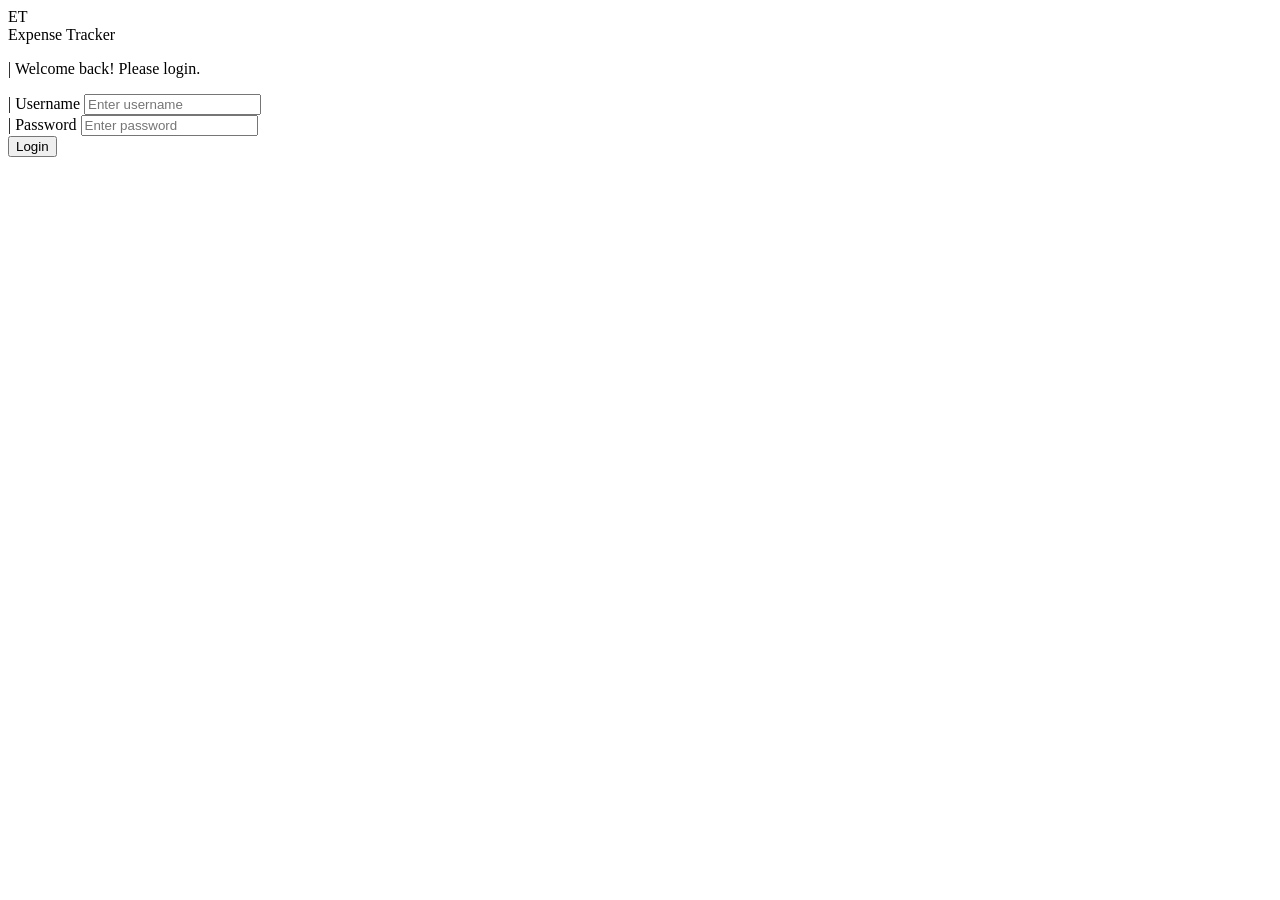
==== index.html @ 93eeb166 "My first project" ====
<!DOCTYPE html>
<html lang="en">
<head>
    <meta charset="UTF-8">
    <meta name="viewport" content="width=device-width, initial-scale=1.0">
    <title>Login - Expense Tracker</title>
    <link rel="stylesheet" href="../css/index.css">
</head>
<body>
    <div class="login">
        <div class="login-box">
            <div class="logo">
                <div class="logo-box">ET</div>
                <div class="logo-hed">Expense Tracker</div>
            </div>
            <p class="login-sub-hed">| Welcome back! Please login.</p>
            <div class="input-item">
                <label>| Username</label>
                <input type="text" id="username" placeholder="Enter username">
                <span class="error" id="username-error"></span>
            </div>
            <div class="input-item">
                <label>| Password</label>
                <input type="password" id="password" placeholder="Enter password">
                <span class="error" id="password-error"></span>
            </div>
            <button class="login-btn" onclick="handleLogin()">Login</button>
        </div>
    </div>
    <script src="../Js/index.js"></script>
</body>
</html>
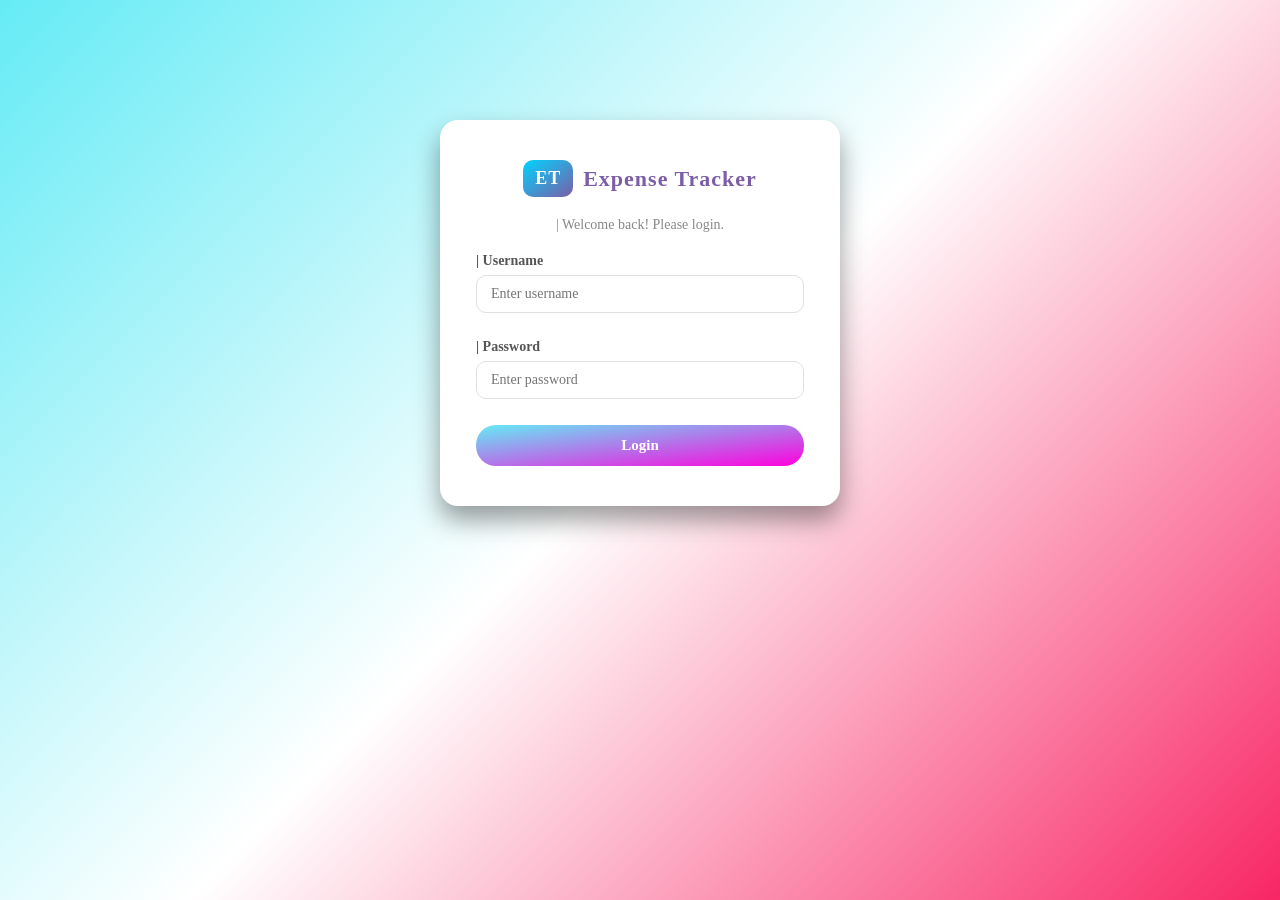
==== commit c14b0843: "Update index.html" ====
--- a/index.html
+++ b/index.html
@@ -4,7 +4,7 @@
     <meta charset="UTF-8">
     <meta name="viewport" content="width=device-width, initial-scale=1.0">
     <title>Login - Expense Tracker</title>
-    <link rel="stylesheet" href="../css/index.css">
+    <link rel="stylesheet" href="index.css">
 </head>
 <body>
     <div class="login">
@@ -27,6 +27,6 @@
             <button class="login-btn" onclick="handleLogin()">Login</button>
         </div>
     </div>
-    <script src="../Js/index.js"></script>
+    <script src="index.js"></script>
 </body>
-</html>+</html>
--- a/index.css
+++ b/index.css
@@ -0,0 +1,107 @@
+* {
+    margin: 0;
+    padding: 0;
+    box-sizing: border-box;
+}
+
+body {
+    font-family: Baskerville Old Face;
+    background: linear-gradient(135deg, #65ebf5 0%, #ffffff 50%, #f82665 100%);
+    background-attachment: fixed;
+    display: flex;
+    align-items: center;
+    justify-content: center;
+    margin-top:100px;
+}
+
+.login {
+    width: 100%;
+    display: flex;
+    justify-content: center;
+    padding: 20px;
+}
+
+.login-box {
+    background: white;
+    border-radius: 18px;
+    padding: 40px 36px;
+    width: 100%;
+    max-width: 400px;
+    box-shadow: 0 14px 26px rgba(0, 0, 0, 0.39);
+    display: flex;
+    flex-direction: column;
+    gap: 20px;
+}
+
+.logo {
+    display: flex;
+    align-items: center;
+    gap: 10px;
+    justify-content: center;
+}
+
+.logo-box {
+    background: linear-gradient(to right bottom, #00d4ff, #7b5ea7);
+    border-radius: 10px;
+    padding: 8px 12px;
+    font-size: 18px;
+    font-weight: 900;
+    color: white;
+    letter-spacing: 1px;
+    font-family: "Cooper Black";
+}
+
+.logo-hed {
+    font-size: 22px;
+    font-weight: 700;
+    color: #7b5ea7;
+    letter-spacing: 1px;
+}
+
+.login-sub-hed {
+    text-align: center;
+    color: #888;
+    font-size: 14px;
+}
+
+.input-item {
+    display: flex;
+    flex-direction: column;
+    gap: 6px;
+}
+
+.input-item label {
+    font-size: 14px;
+    font-weight: 600;
+    color: #555;
+}
+
+.input-item input {
+    padding: 10px 14px;
+    border: 1.5px solid #e0e0e0;
+    border-radius: 10px;
+    font-size: 14px;
+    font-family: Baskerville Old Face;
+    outline: none;
+}
+
+.login-btn {
+    background: linear-gradient(to right bottom, #65ebf5,rgb(255, 0, 221));
+    border: none;
+    border-radius: 20px;
+    padding: 12px;
+    font-size: 15px;
+    font-weight: 700;
+    color: white;
+    cursor: pointer;
+    font-family: Baskerville Old Face;
+}
+
+.login-btn:hover {
+    background: linear-gradient(to left bottom, #65ebf5,rgb(255, 0, 221));
+}
+
+.error {
+    color: #f81358;
+    font-size: 12px;
+}
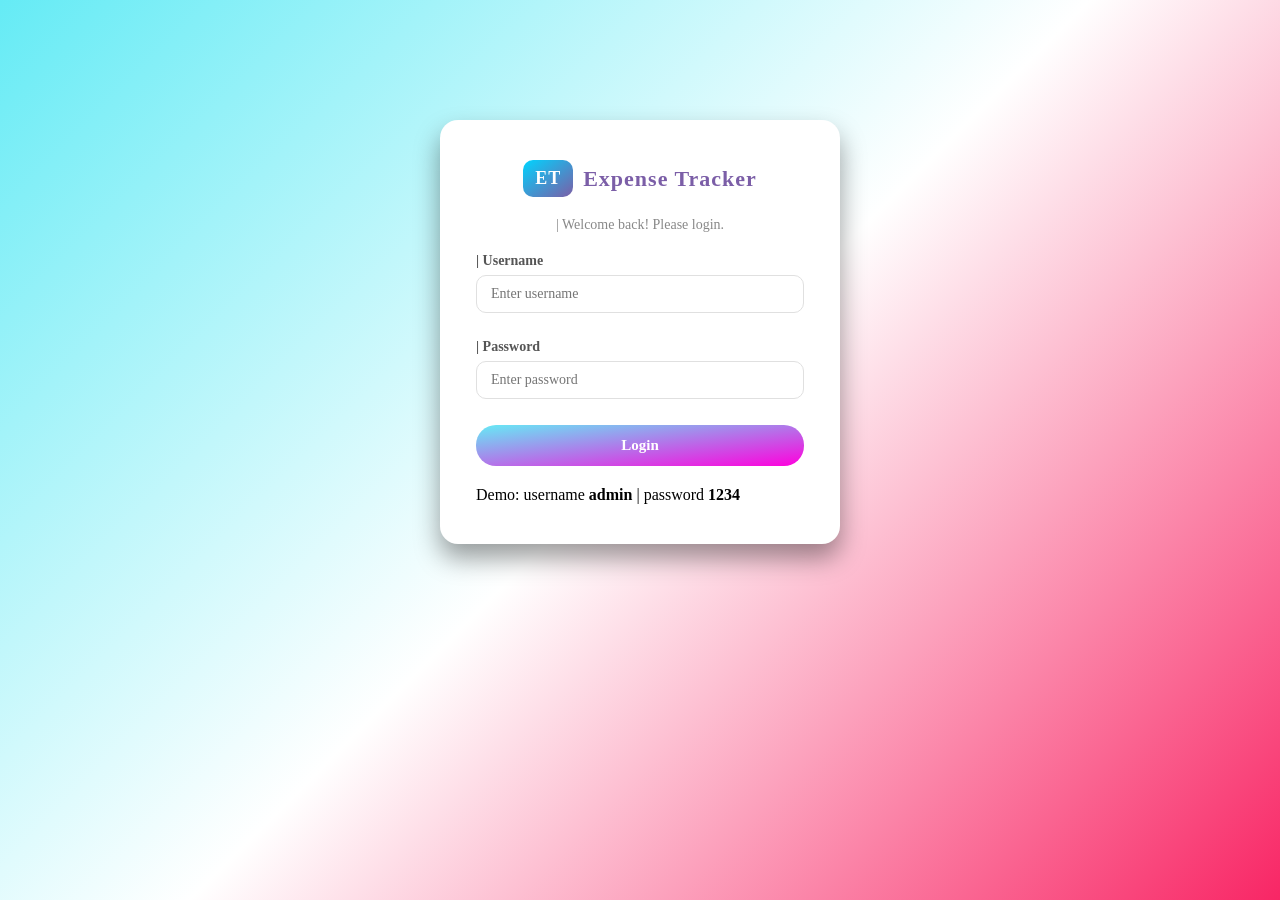
==== commit a350f0d4: "Hint update index.html" ====
--- a/index.html
+++ b/index.html
@@ -25,6 +25,7 @@
                 <span class="error" id="password-error"></span>
             </div>
             <button class="login-btn" onclick="handleLogin()">Login</button>
+            <p class="login-hint">Demo: username <b>admin</b> | password <b>1234</b></p>
         </div>
     </div>
     <script src="index.js"></script>
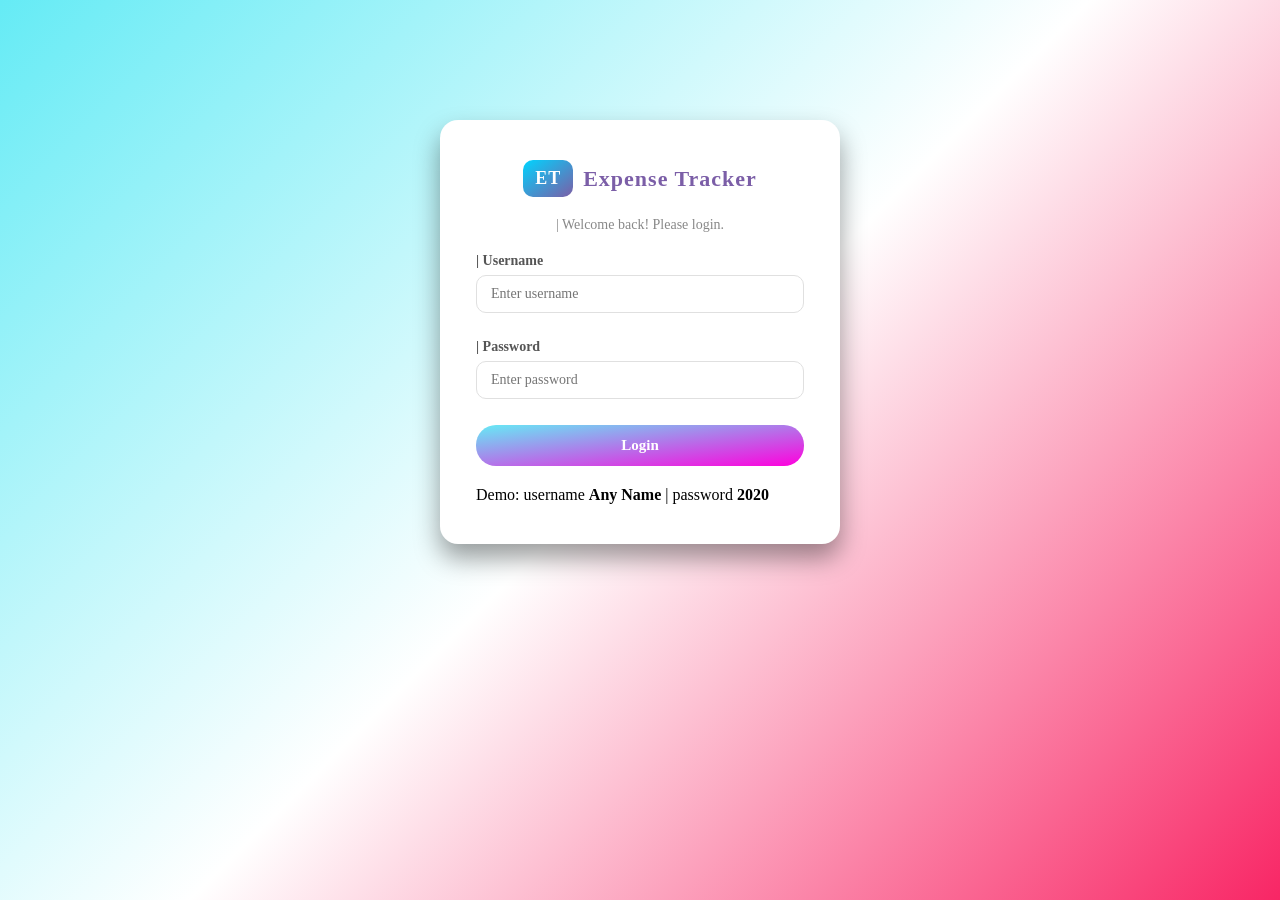
==== commit 82df67ad: "Hint Update index.html" ====
--- a/index.html
+++ b/index.html
@@ -25,7 +25,7 @@
                 <span class="error" id="password-error"></span>
             </div>
             <button class="login-btn" onclick="handleLogin()">Login</button>
-            <p class="login-hint">Demo: username <b>admin</b> | password <b>1234</b></p>
+            <p class="login-hint">Demo: username <b>Any Name</b> | password <b>2020</b></p>
         </div>
     </div>
     <script src="index.js"></script>
